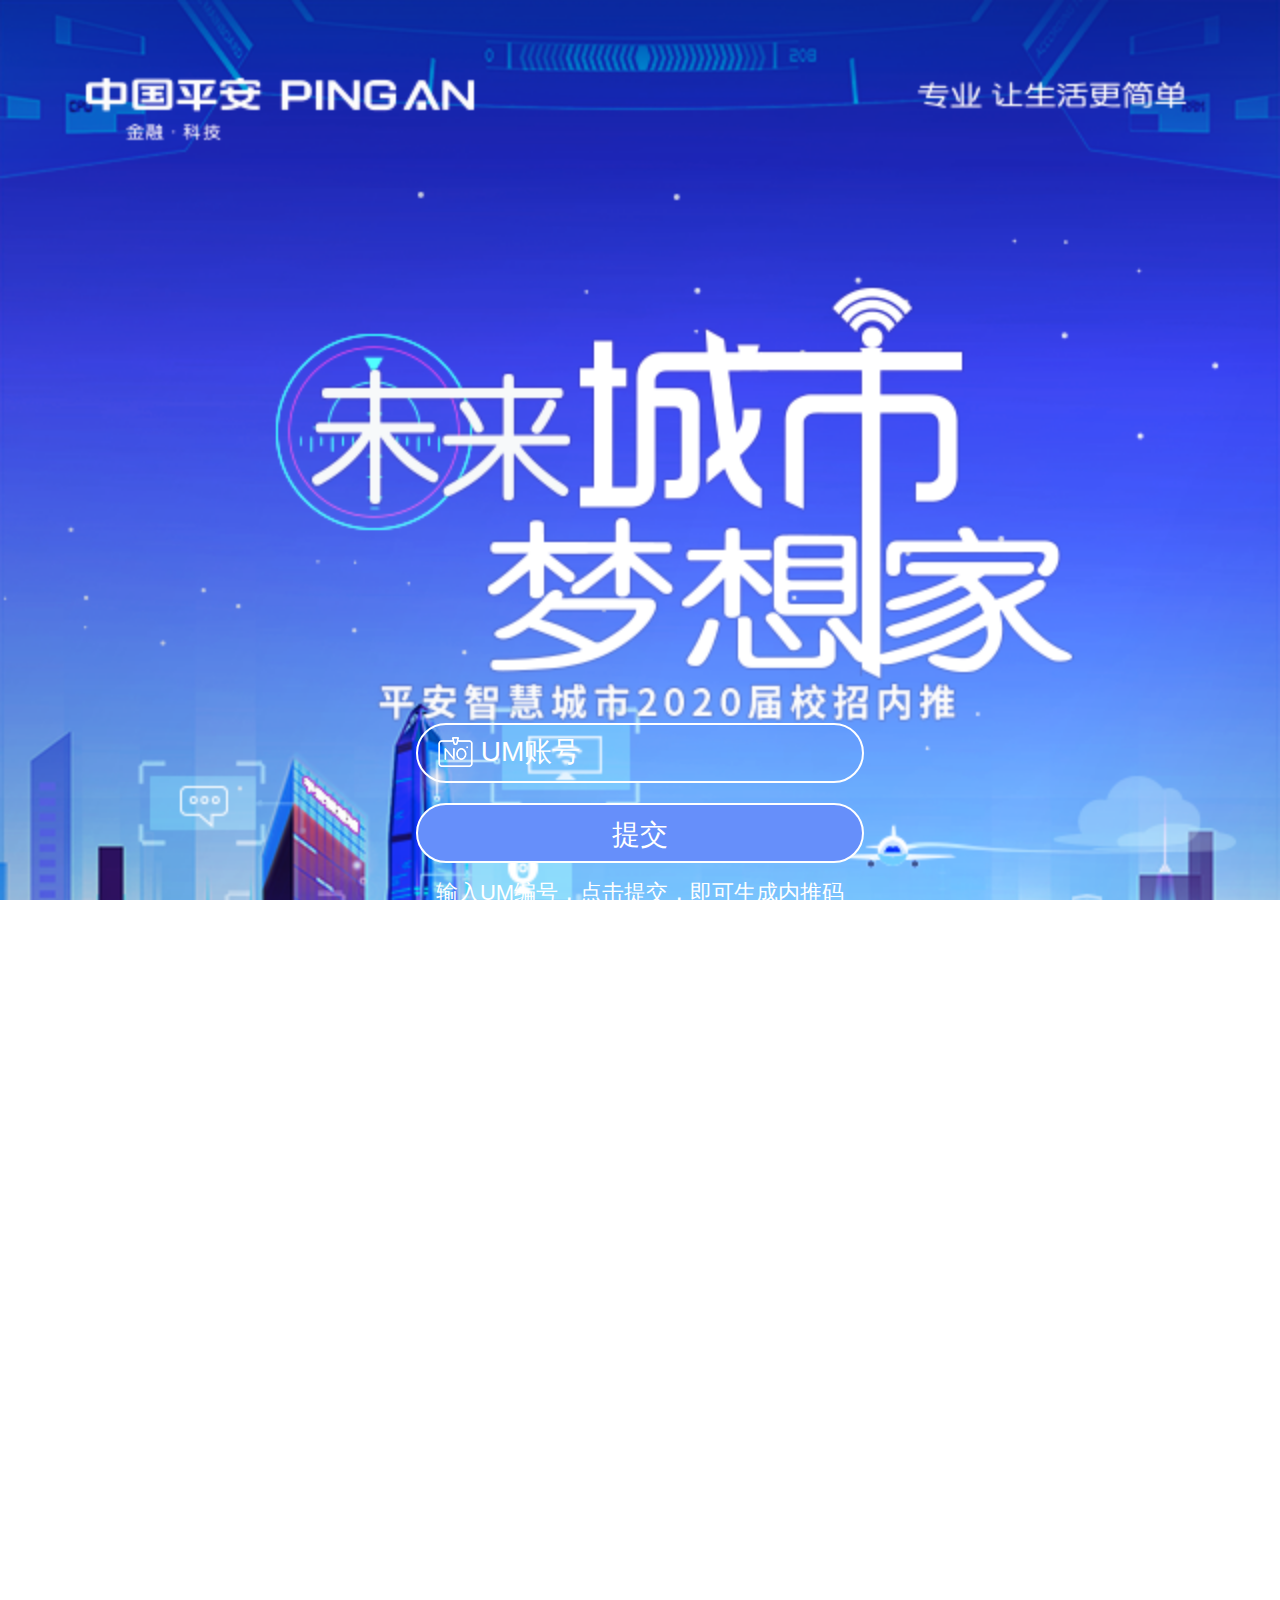
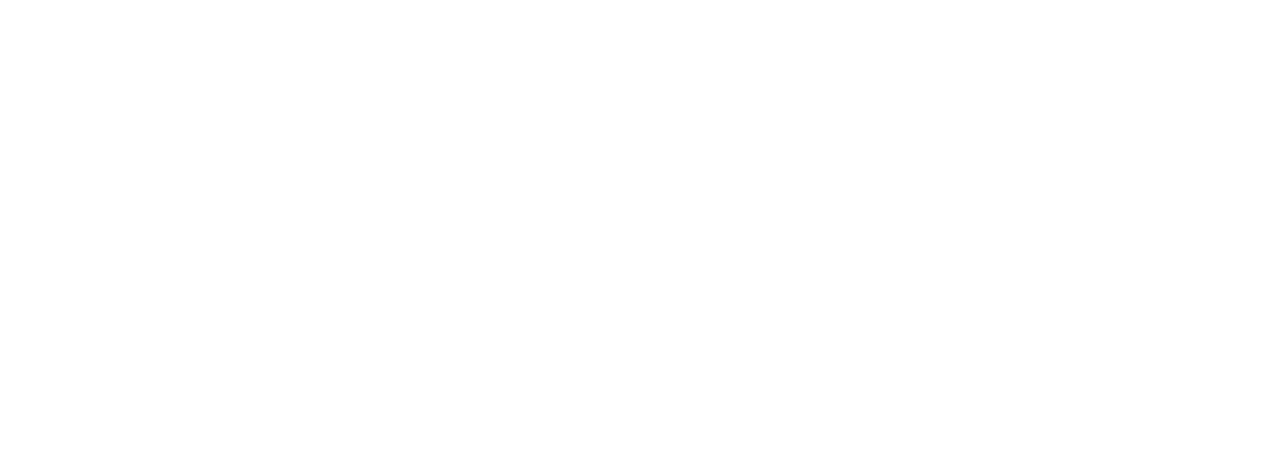
==== views/index.html @ c32513de "111" ====
<!DOCTYPE html>
<html lang="en">
<head>
    <meta charset="UTF-8">
    <title>未来城市梦想家|校招内推等你来</title>

    <meta http-equiv="X-UA-Compatible" content="IE=edge,chrome=1">
    <meta name="viewport" content="width=640, user-scalable=no">

    <link rel="stylesheet" type="text/css" href="../css/index.css">

    <script src="../scripts/lib/jquery-2.2.2.min.js"></script>
    <script src="../scripts/lib/md5.js"></script>
    <script src="../scripts/lib/common.js"></script>
    <script src="../scripts/lib/jweixin-1.0.0.js"></script>
    <script src="../scripts/lib/myweixin-1.0.js"></script>
    <script src="../scripts/other/index.js"></script>
    <script>
        common.getUserMes(0);

        if(common.opid) {
            var url = "https://order.letsun.com.cn/w/pakj/queryCode/252";

            $.ajax({
                type: 'GET',
                url: url,
                dataType: 'jsonp',
                data: {
                    openid: common.opid
                },
                jsonp: "checkLogin",
                error: function (XmlHttpRequest, textStatus, errorThrown) {
                    alert("请求出错!");
                },
                success: function (res) {
                    if (res.status == 0) {
                        common.alert({
                            content: res.msg
                        })
                    }

                    if (res.status == 2) {
                        window.location.href = "./code.html?code=" + res.code;
                    }
                }
            });
        }

    </script>


</head>
<body>
<div id="container">
    <!-- 背景 -->
    <img class="bg" src="../images/1_1.png" />

    <div class="content">
        <div class="input-box">
            <label class="box-icon">
                <img src="../images/1_2.png" />
                <span>UM账号</span>
            </label>

            <input class="code-no" id="code-no" type="text" />
        </div>

        <a class="submit-btn" id="submit-btn" href="javascript:;">提交</a>

        <p class="warn">输入UM编号，点击提交，即可生成内推码</p>
    </div>

    <!--<img src="../images/1_3.png" alt="" class="tip">-->
</div>

<script>

    /**微信分享*/
    common.wxShare({
        title: "未来城市梦想家|校招内推等你来",
        desc: "机会先给自己人",
        link: location.protocol + "//" + location.hostname +"/paFuture2020/views/index.html",
        imgUrl: location.protocol + "//" + location.hostname +"/paFuture2020/images/share.png",
        isStat: true
    });

    // 输入框失去焦点兼容苹果系统
    $('input,textarea,select').on('blur',function(){
        setTimeout(function () {
            var hasFocus = $('input').is(':focus') || $('textarea').is(':focus') || $('select').is(':focus');
            if (!hasFocus) {
                window.scroll(0,0);
            }
        },100);
    });

    common.stat();

    main.init();
</script>
</body>
</html>
---- css/index.css ----
body,
dl,
dd,
h1,
h2,
h3,
h4,
h5,
h6,
p,
form {
  margin: 0;
  padding: 0;
}
ol,
ul {
  margin: 0;
  padding: 0;
  list-style: none;
}
body {
  color: #333;
  font: normal normal normal 28px/40px 'Microsoft YaHei', Arial, sans-serif;
}
img {
  border: 0;
}
input[type="text"],
input[type="password"],
textarea,
button {
  vertical-align: middle;
  -webkit-appearance: none;
  font-family: 'Microsoft YaHei', Arial, sans-serif;
  border: none;
  outline: none;
  margin: 0;
  padding: 0;
}
a {
  color: inherit;
  text-decoration: none;
}
a:link,
a:visited,
a:hover,
a:active {
  text-decoration: none;
  outline: none;
}
table {
  border: 0;
  margin: 0;
  padding: 0;
  border-collapse: collapse;
  border-spacing: 0;
}
table td {
  padding: 0;
}
textarea {
  resize: none;
}
html,
body {
  position: relative;
  height: 100%;

  background: url('../images/1_4.png') repeat-y;

  overflow: hidden;
}
.bg {
  position: absolute;
  top: 0;
  left: 0;
  width: 100%;
}
.content {
  position: absolute;
  top: 723px;
  left: 50%;
  width: 448px;
  margin-left: -224px;
}
.content .input-box {
  position: relative;
  width: 100%;
  height: 60px;
  padding-left: 192px;
  border-radius: 30px;
  box-sizing: border-box;

  border: 2px solid #fff;
}
.content .input-box .box-icon {
  position: absolute;
  top: 10px;
  left: 20px;
  margin-top: -5px;
}
.content .input-box .box-icon img {
  width: 35px;
  height: 30px;
  display: inline-block;
  vertical-align: middle;
}
.content .input-box .box-icon span {
  color: #fff;
  font-size: 28px;
  vertical-align: middle;
}
.content .input-box .code-no {
  width: 100%;
  padding: 11px 0 0 10px;
  margin-left: -17px;
  color: #fff;
  font-size: 28px;
  -webkit-appearance: none;
  background: none;
  border: none;
  line-height: 28px;
  box-sizing: border-box;
/*  background: #fff;*/
}
.content .input-box ::-webkit-input-placeholder {
  color: #fe0000;
  font-size: 18px;
}
.content .submit-btn {
  width: 100%;
  height: 60px;
  line-height: 60px;
  margin-top: 20px;
  display: block;
  color: #fff;
  font-size: 28px;
  text-align: center;
  border-radius: 30px;
  background: #668ffa;
  border: 2px solid #fff;
  box-sizing: border-box;
}
.content .warn {
  margin-top: 10px;
  color: #fff;
  font-size: 22px;
  text-align: center;
}

.tip {
    position: absolute;
    left: 50%;
  bottom: 10px;
  z-index: 1;

  -webkit-transform: translateX(-50%);
}
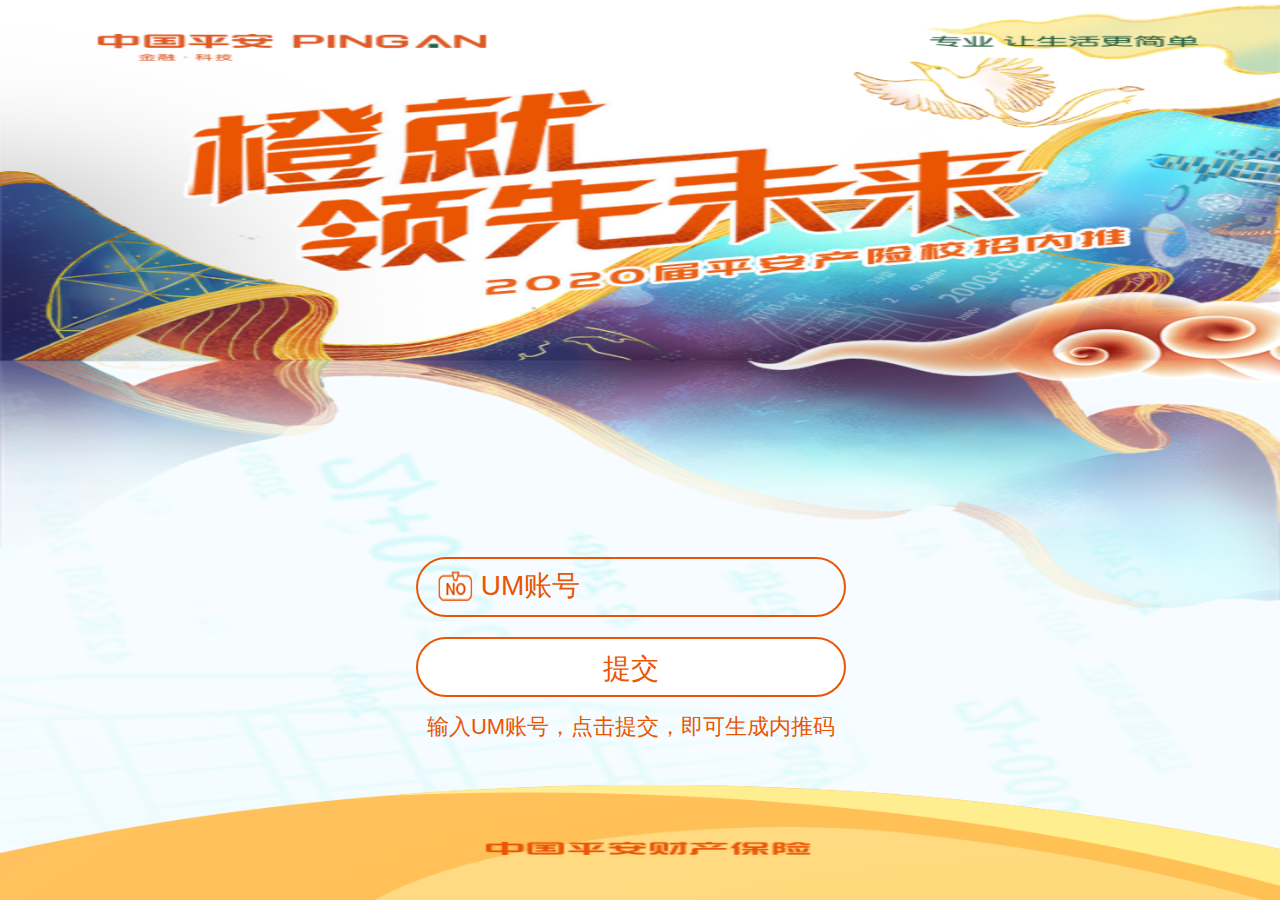
==== commit 728cf7a5: "111111" ====
--- a/views/index.html
+++ b/views/index.html
@@ -19,7 +19,7 @@
         common.getUserMes(0);
 
         if(common.opid) {
-            var url = "https://order.letsun.com.cn/w/pakj/queryCode/252";
+            var url = "https://order.letsun.com.cn/w/pakj/queryCode/255";
 
             $.ajax({
                 type: 'GET',
@@ -67,7 +67,7 @@
 
         <a class="submit-btn" id="submit-btn" href="javascript:;">提交</a>
 
-        <p class="warn">输入UM编号，点击提交，即可生成内推码</p>
+        <p class="warn">输入UM账号，点击提交，即可生成内推码</p>
     </div>
 
     <!--<img src="../images/1_3.png" alt="" class="tip">-->
@@ -79,8 +79,8 @@
     common.wxShare({
         title: "未来城市梦想家|校招内推等你来",
         desc: "机会先给自己人",
-        link: location.protocol + "//" + location.hostname +"/paFuture2020/views/index.html",
-        imgUrl: location.protocol + "//" + location.hostname +"/paFuture2020/images/share.png",
+        link: location.protocol + "//" + location.hostname +"/test/paProperty2020/views/index.html",
+        imgUrl: location.protocol + "//" + location.hostname +"/test/paProperty2020/images/share.png",
         isStat: true
     });
 
--- a/css/index.css
+++ b/css/index.css
@@ -21,6 +21,9 @@
 body {
   color: #333;
   font: normal normal normal 28px/40px 'Microsoft YaHei', Arial, sans-serif;
+  -webkit-tap-highlight-color:rgba(0,0,0,0);
+  -moz--tap-highlight-color:rgba(0,0,0,0);
+  -o--tap-highlight-color:rgba(0,0,0,0);
 }
 img {
   border: 0;
@@ -65,22 +68,19 @@
 body {
   position: relative;
   height: 100%;
-
-  background: url('../images/1_4.png') repeat-y;
-
-  overflow: hidden;
 }
 .bg {
   position: absolute;
   top: 0;
   left: 0;
   width: 100%;
+  height: 100%;
 }
 .content {
   position: absolute;
-  top: 723px;
+  bottom: 17%;
   left: 50%;
-  width: 448px;
+  width: 430px;
   margin-left: -224px;
 }
 .content .input-box {
@@ -91,7 +91,7 @@
   border-radius: 30px;
   box-sizing: border-box;
 
-  border: 2px solid #fff;
+  border: 2px solid #ea5504;
 }
 .content .input-box .box-icon {
   position: absolute;
@@ -106,7 +106,7 @@
   vertical-align: middle;
 }
 .content .input-box .box-icon span {
-  color: #fff;
+  color: #ea5504;
   font-size: 28px;
   vertical-align: middle;
 }
@@ -114,7 +114,7 @@
   width: 100%;
   padding: 11px 0 0 10px;
   margin-left: -17px;
-  color: #fff;
+  color: #ea5504;
   font-size: 28px;
   -webkit-appearance: none;
   background: none;
@@ -123,27 +123,23 @@
   box-sizing: border-box;
 /*  background: #fff;*/
 }
-.content .input-box ::-webkit-input-placeholder {
-  color: #fe0000;
-  font-size: 18px;
-}
 .content .submit-btn {
   width: 100%;
   height: 60px;
   line-height: 60px;
   margin-top: 20px;
   display: block;
-  color: #fff;
+  color: #ea5504;
   font-size: 28px;
   text-align: center;
   border-radius: 30px;
-  background: #668ffa;
-  border: 2px solid #fff;
+  background: #fff;
+  border: 2px solid #ea5504;
   box-sizing: border-box;
 }
 .content .warn {
   margin-top: 10px;
-  color: #fff;
+  color: #ea5504;
   font-size: 22px;
   text-align: center;
 }
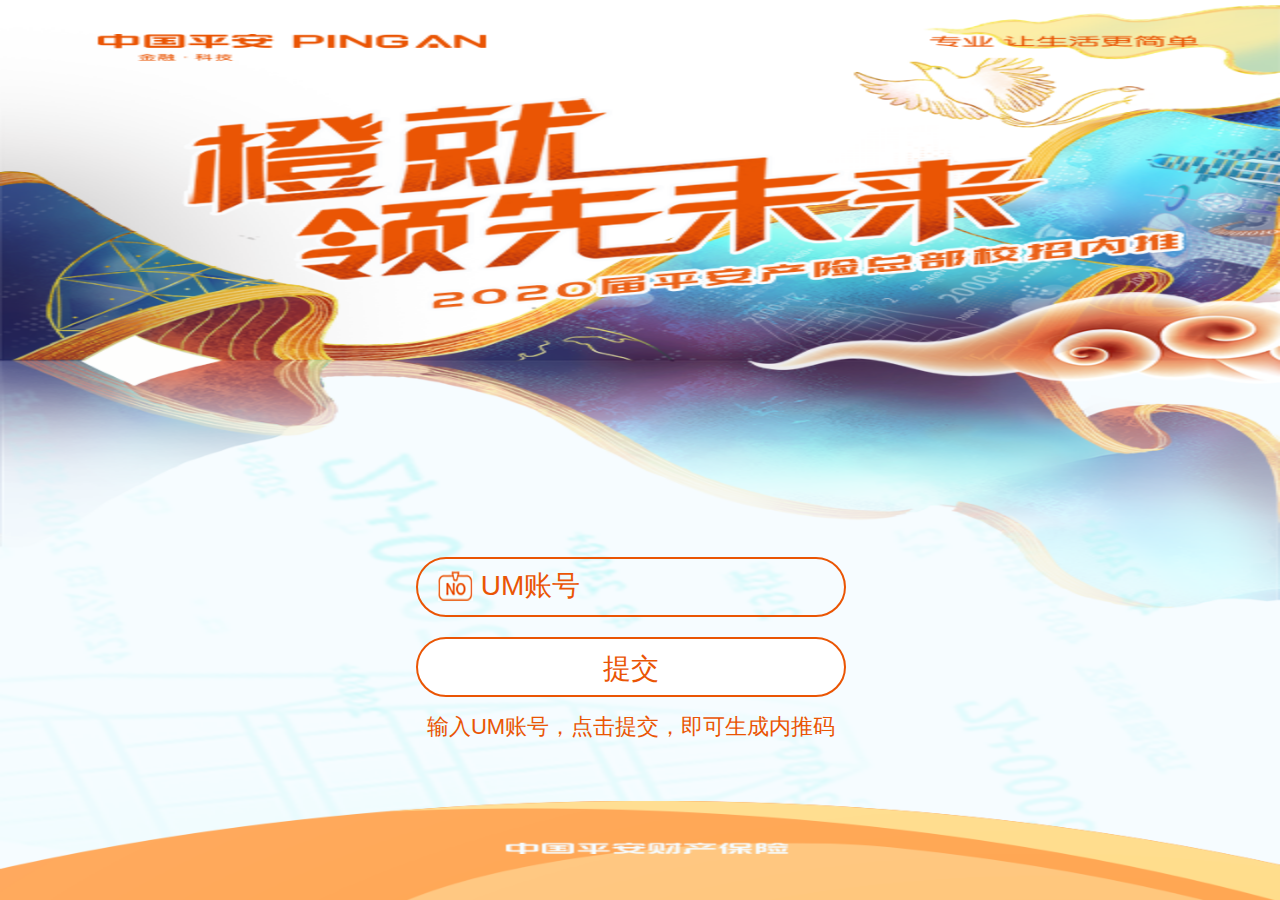
==== commit e60c8871: "111" ====
--- a/views/index.html
+++ b/views/index.html
@@ -2,7 +2,7 @@
 <html lang="en">
 <head>
     <meta charset="UTF-8">
-    <title>未来城市梦想家|校招内推等你来</title>
+    <title>平安产险总部校招内推开始了！</title>
 
     <meta http-equiv="X-UA-Compatible" content="IE=edge,chrome=1">
     <meta name="viewport" content="width=640, user-scalable=no">
@@ -77,10 +77,10 @@
 
     /**微信分享*/
     common.wxShare({
-        title: "未来城市梦想家|校招内推等你来",
-        desc: "机会先给自己人",
-        link: location.protocol + "//" + location.hostname +"/test/paProperty2020/views/index.html",
-        imgUrl: location.protocol + "//" + location.hostname +"/test/paProperty2020/images/share.png",
+        title: "平安产险总部校招内推开始了！",
+        desc: "我不要你觉得，我要我觉得！产险总部校招内推听我的！",
+        link: location.protocol + "//" + location.hostname +"/paProperty2020/views/index.html",
+        imgUrl: location.protocol + "//" + location.hostname +"/paProperty2020/images/share.png",
         isStat: true
     });
 
